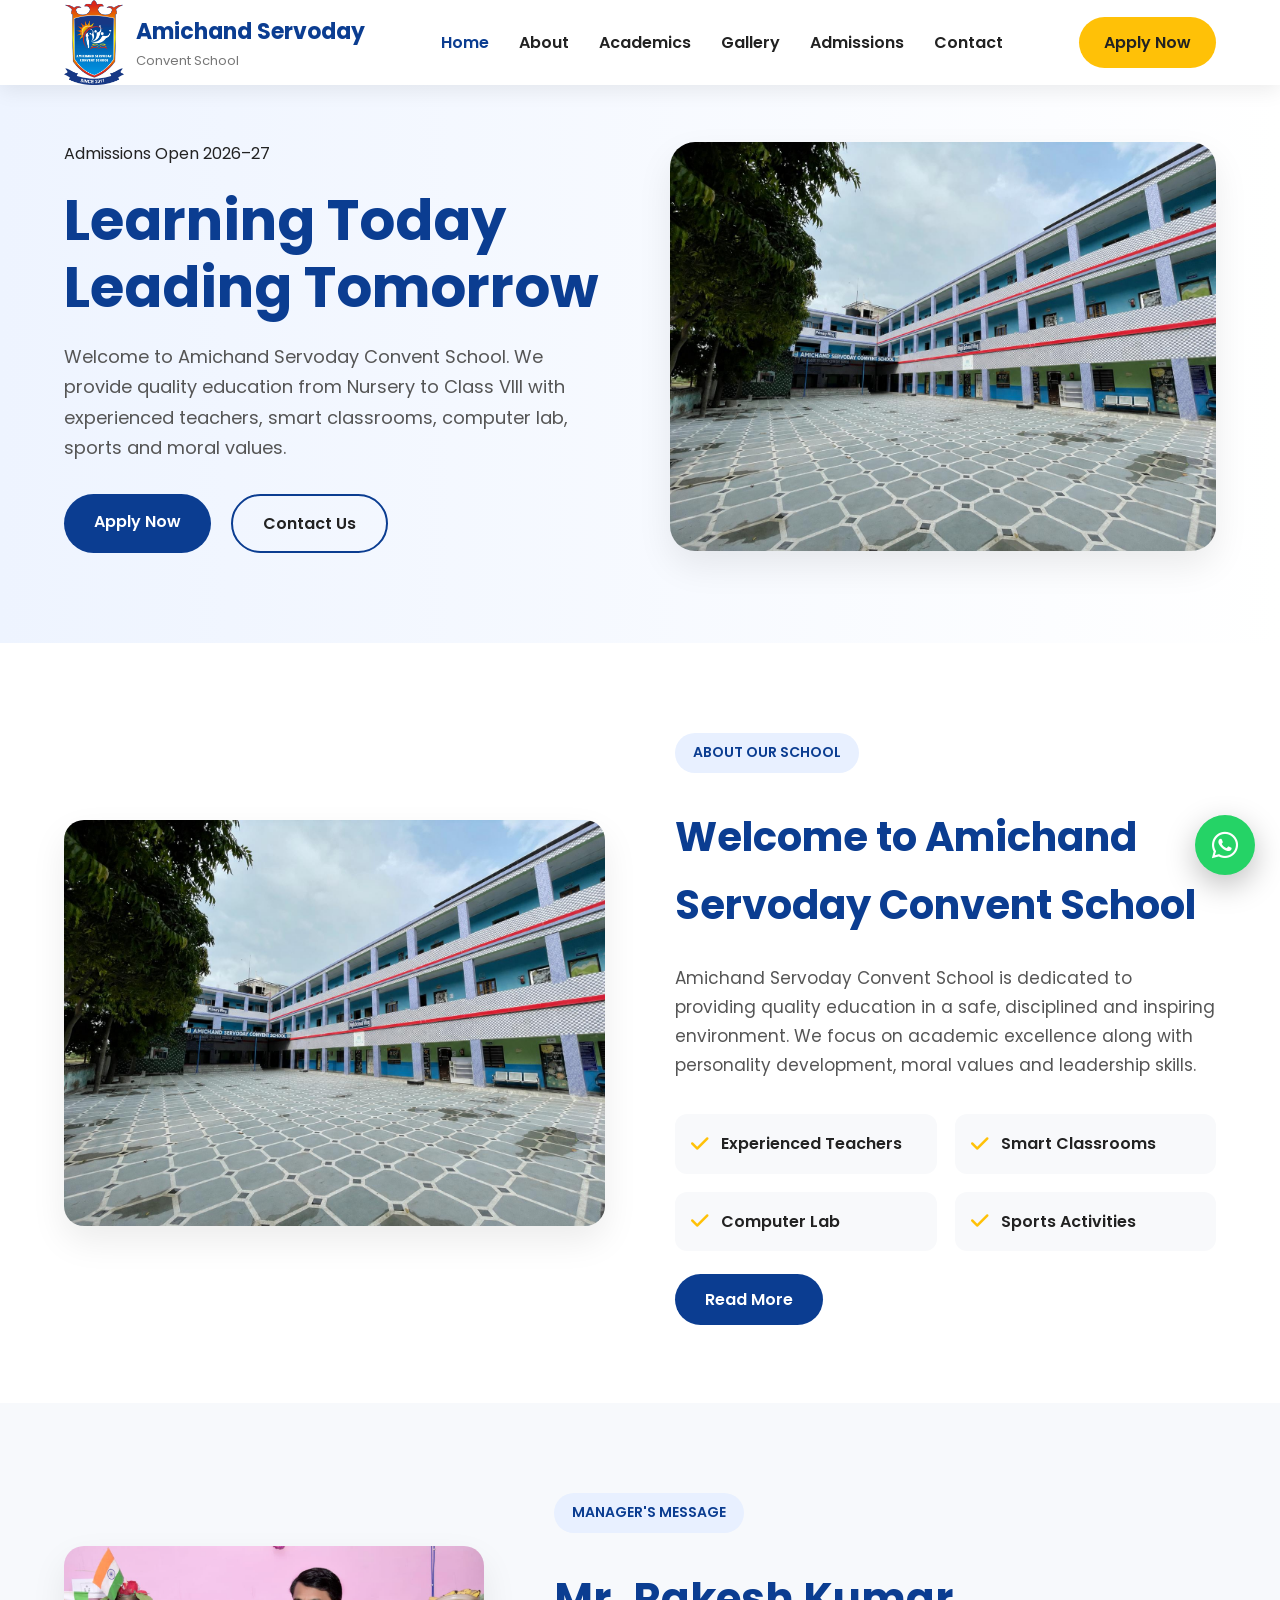
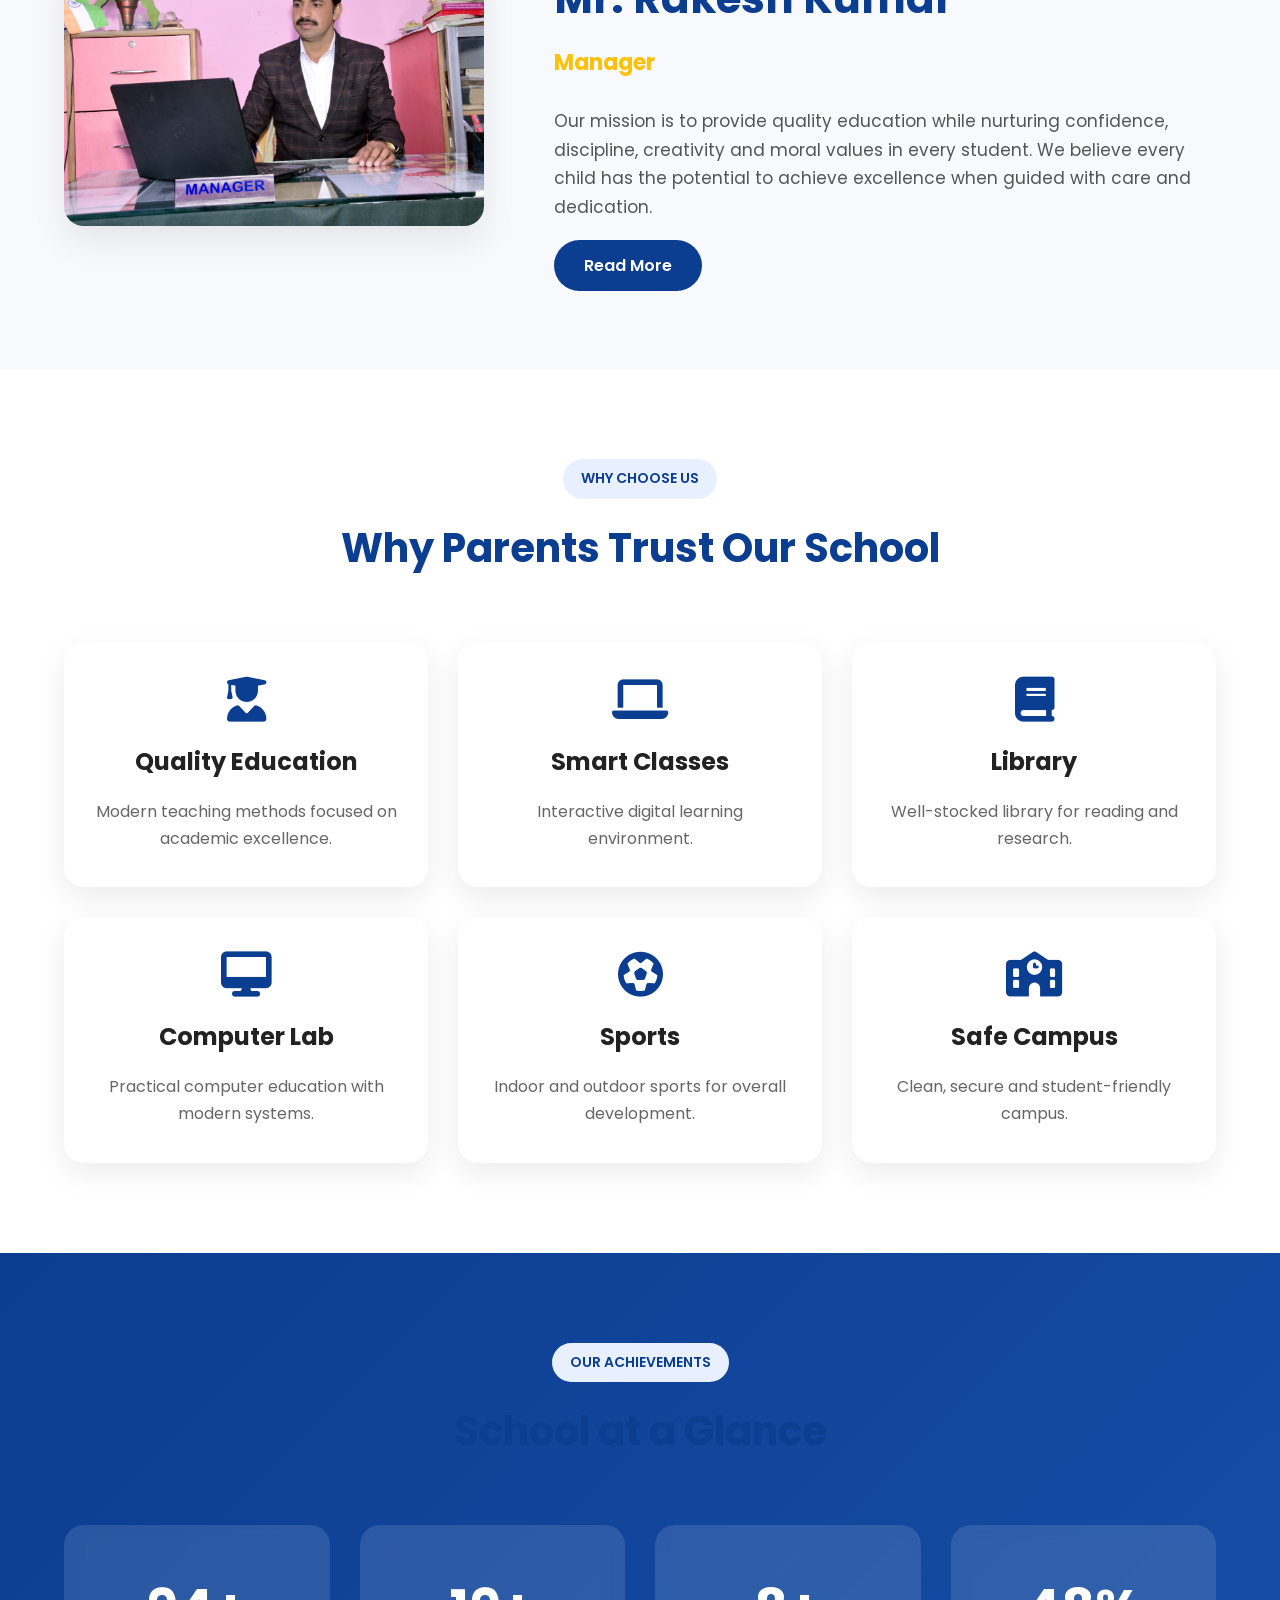
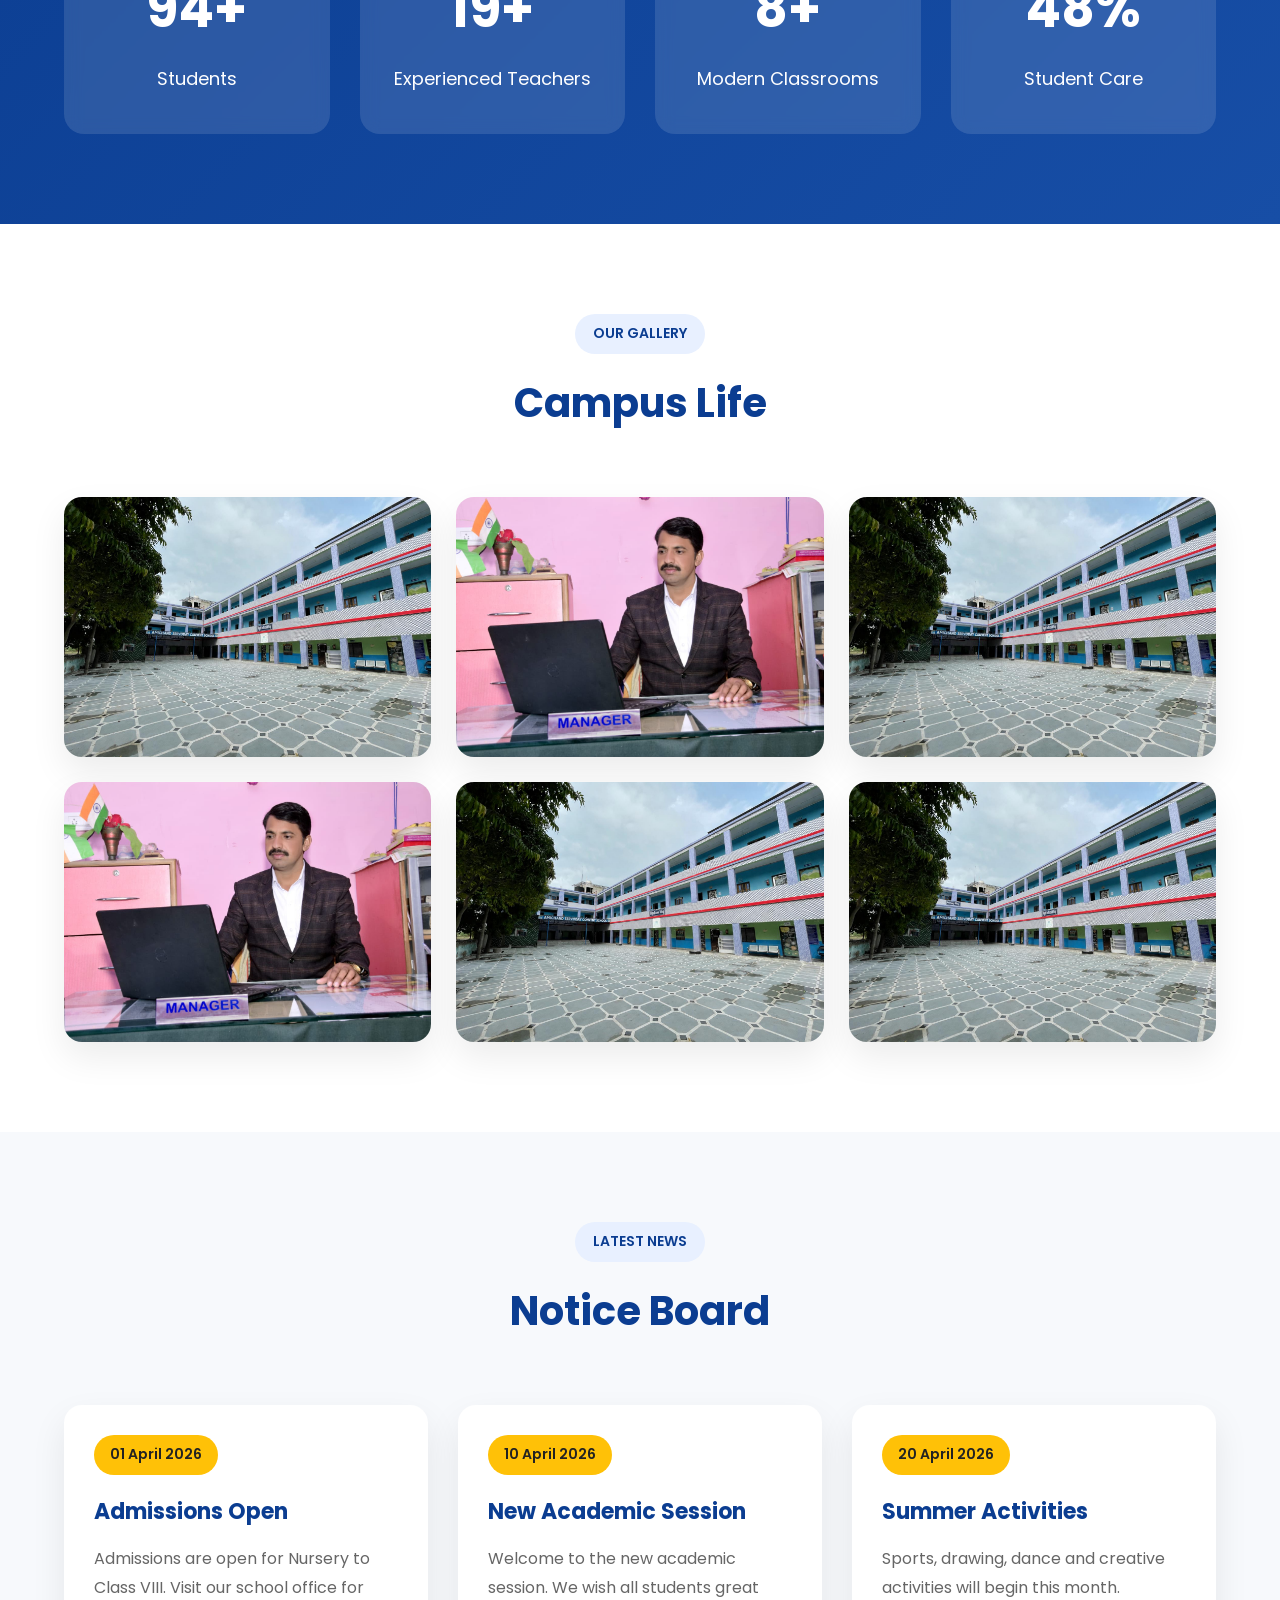
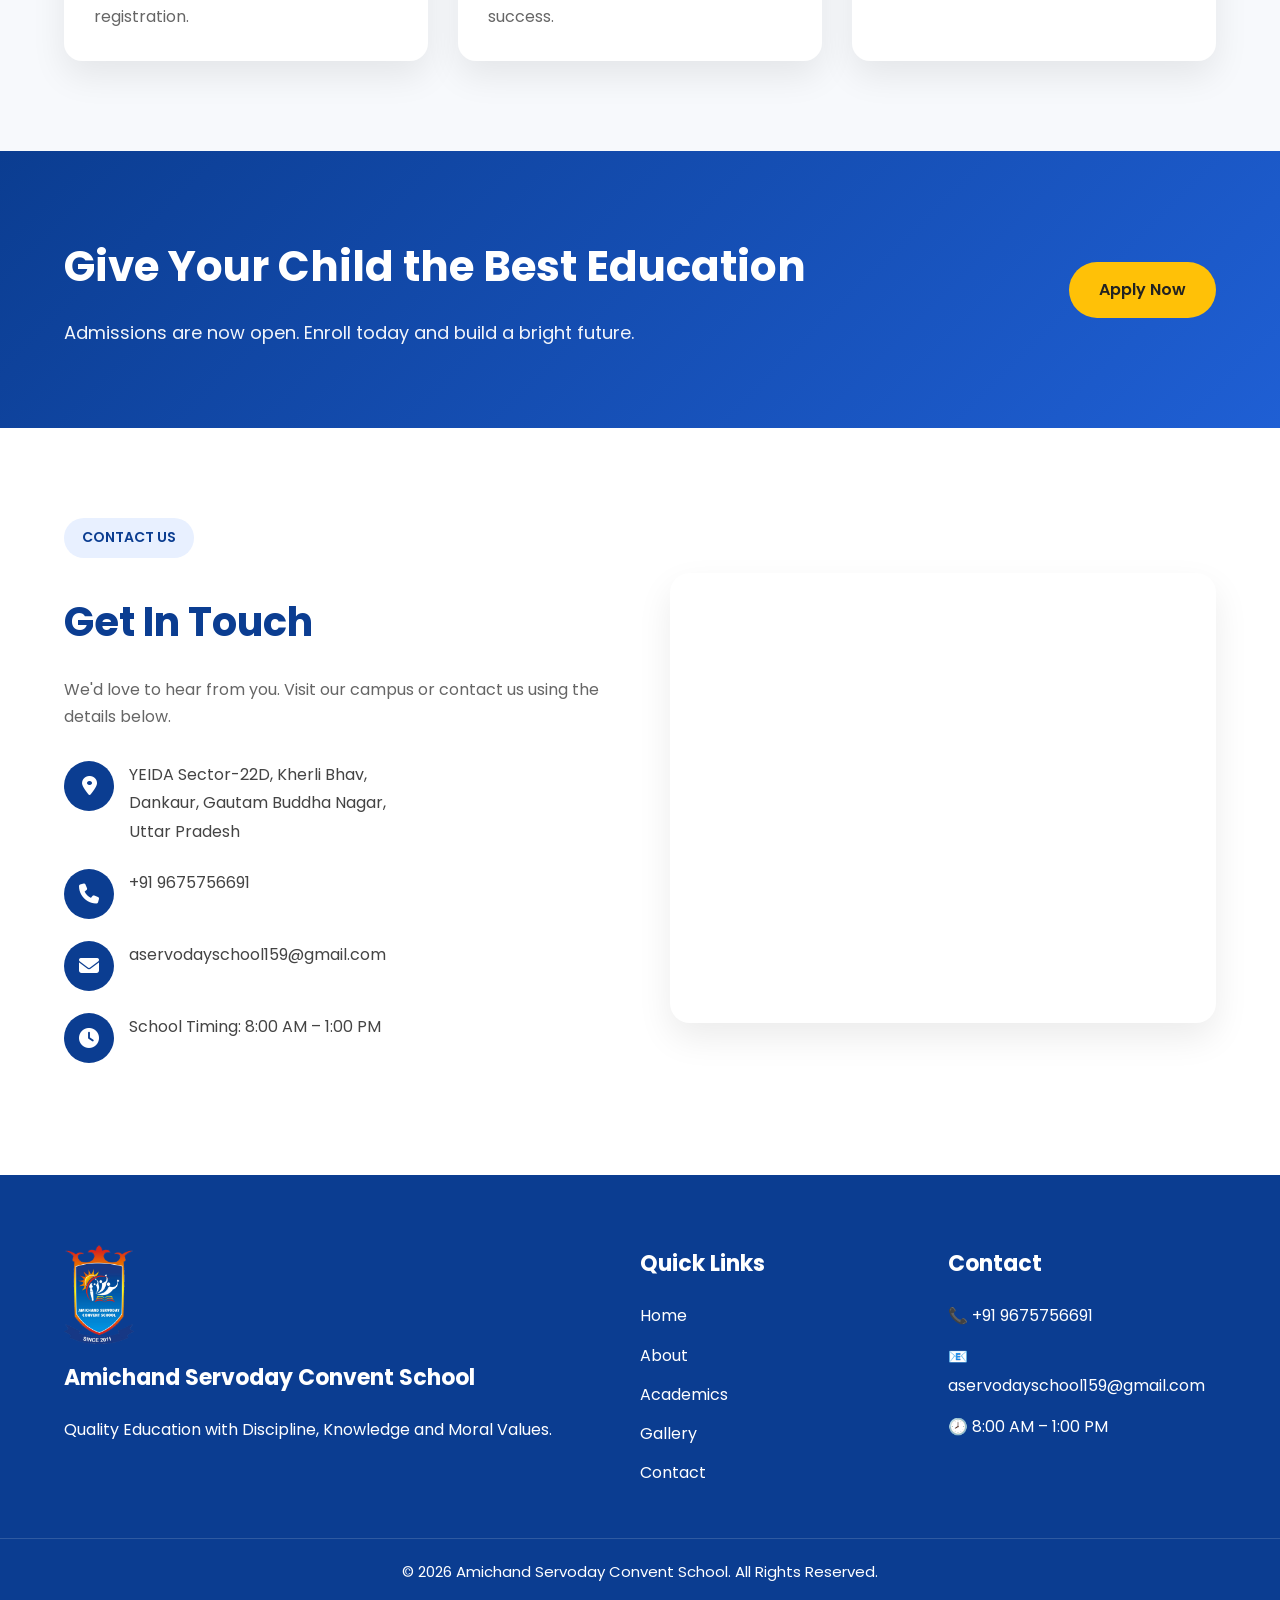
==== index.html @ 53a0021b "Initial commit" ====
<!DOCTYPE html>
<html lang="en">

<head>
    <meta charset="UTF-8">
    <meta name="viewport" content="width=device-width, initial-scale=1.0">
    <title>Amichand Servoday Convent School</title>

    <meta name="description"
        content="Amichand Servoday Convent School - Nursery to Class VIII">

    <link rel="stylesheet" href="assets/css/style.css">
    <link rel="stylesheet" href="assets/css/responsive.css">

    <link rel="preconnect" href="https://fonts.googleapis.com">

    <link rel="stylesheet"
        href="https://cdnjs.cloudflare.com/ajax/libs/font-awesome/6.7.2/css/all.min.css">
</head>

<body>

<!-- ==========================
HEADER
=========================== -->

<header>

<div class="container navbar">

<a href="index.html" class="logo">

<img src="assets/images/logo.png" alt="Logo">

<div>

<h2>Amichand Servoday</h2>

<p>Convent School</p>

</div>

</a>

<nav id="navMenu">

<ul>

<li><a class="active" href="index.html">Home</a></li>

<li><a href="about.html">About</a></li>

<li><a href="academics.html">Academics</a></li>

<li><a href="gallery.html">Gallery</a></li>

<li><a href="admissions.html">Admissions</a></li>

<li><a href="contact.html">Contact</a></li>

</ul>

</nav>

<a href="admissions.html" class="apply-btn">

Apply Now

</a>

<div class="menu-btn" id="menuBtn">

<i class="fa-solid fa-bars"></i>

</div>

</div>

</header>

<!-- ==========================
HERO
=========================== -->

<section class="hero">

<div class="container hero-container">

<div class="hero-left">

<span class="tag">

Admissions Open 2026–27

</span>

<h1>

Learning Today <br>

Leading Tomorrow

</h1>

<p>

Welcome to Amichand Servoday Convent School.

We provide quality education from Nursery to Class VIII with experienced teachers, smart classrooms, computer lab, sports and moral values.

</p>

<div class="hero-buttons">

<a href="admissions.html" class="btn-primary">

Apply Now

</a>

<a href="contact.html" class="btn-secondary">

Contact Us

</a>

</div>

</div>

<div class="hero-right">

<img src="assets/images/hero.jpg" alt="School Building">

</div>

</div>

</section>
<!-- ==========================
ABOUT SECTION
=========================== -->

<section class="about">

    <div class="container about-container">

        <div class="about-image">

            <img src="assets/images/hero.jpg" alt="School Building">

        </div>

        <div class="about-content">

            <span class="section-tag">ABOUT OUR SCHOOL</span>

            <h2>Welcome to Amichand Servoday Convent School</h2>

            <p>
                Amichand Servoday Convent School is dedicated to providing
                quality education in a safe, disciplined and inspiring
                environment. We focus on academic excellence along with
                personality development, moral values and leadership skills.
            </p>

            <div class="about-features">

                <div class="feature">
                    <i class="fa-solid fa-check"></i>
                    <span>Experienced Teachers</span>
                </div>

                <div class="feature">
                    <i class="fa-solid fa-check"></i>
                    <span>Smart Classrooms</span>
                </div>

                <div class="feature">
                    <i class="fa-solid fa-check"></i>
                    <span>Computer Lab</span>
                </div>

                <div class="feature">
                    <i class="fa-solid fa-check"></i>
                    <span>Sports Activities</span>
                </div>

            </div>

            <a href="about.html" class="btn-primary">
                Read More
            </a>

        </div>

    </div>

</section>

<!-- ==========================
MANAGER MESSAGE
=========================== -->

<section class="manager">

    <div class="container manager-container">

        <div class="manager-left">

            <img src="assets/images/manager.jpg" alt="Manager">

        </div>

        <div class="manager-right">

            <span class="section-tag">MANAGER'S MESSAGE</span>

            <h2>Mr. Rakesh Kumar</h2>

            <h4>Manager</h4>

            <p>
                Our mission is to provide quality education while nurturing
                confidence, discipline, creativity and moral values in every
                student. We believe every child has the potential to achieve
                excellence when guided with care and dedication.
            </p>

            <a href="about.html" class="btn-primary">
                Read More
            </a>

        </div>

    </div>

</section>

<!-- ==========================
WHY CHOOSE US
=========================== -->

<section class="why-us">

    <div class="container">

        <div class="section-heading">

            <span class="section-tag">WHY CHOOSE US</span>

            <h2>Why Parents Trust Our School</h2>

        </div>

        <div class="why-grid">

            <div class="why-card">
                <i class="fa-solid fa-user-graduate"></i>
                <h3>Quality Education</h3>
                <p>Modern teaching methods focused on academic excellence.</p>
            </div>

            <div class="why-card">
                <i class="fa-solid fa-laptop"></i>
                <h3>Smart Classes</h3>
                <p>Interactive digital learning environment.</p>
            </div>

            <div class="why-card">
                <i class="fa-solid fa-book"></i>
                <h3>Library</h3>
                <p>Well-stocked library for reading and research.</p>
            </div>

            <div class="why-card">
                <i class="fa-solid fa-desktop"></i>
                <h3>Computer Lab</h3>
                <p>Practical computer education with modern systems.</p>
            </div>

            <div class="why-card">
                <i class="fa-solid fa-futbol"></i>
                <h3>Sports</h3>
                <p>Indoor and outdoor sports for overall development.</p>
            </div>

            <div class="why-card">
                <i class="fa-solid fa-school"></i>
                <h3>Safe Campus</h3>
                <p>Clean, secure and student-friendly campus.</p>
            </div>

        </div>

    </div>

</section>
<!-- ==========================
STATISTICS
=========================== -->

<section class="stats">

    <div class="container">

        <div class="section-heading">

            <span class="section-tag">OUR ACHIEVEMENTS</span>

            <h2>School at a Glance</h2>

        </div>

        <div class="stats-grid">

            <div class="stat-box">
                <h2>800+</h2>
                <p>Students</p>
            </div>

            <div class="stat-box">
                <h2>40+</h2>
                <p>Experienced Teachers</p>
            </div>

            <div class="stat-box">
                <h2>15+</h2>
                <p>Modern Classrooms</p>
            </div>

            <div class="stat-box">
                <h2>100%</h2>
                <p>Student Care</p>
            </div>

        </div>

    </div>

</section>

<!-- ==========================
GALLERY
=========================== -->

<section class="gallery">

    <div class="container">

        <div class="section-heading">

            <span class="section-tag">OUR GALLERY</span>

            <h2>Campus Life</h2>

        </div>

        <div class="gallery-grid">

            <img src="assets/images/hero.jpg" alt="Gallery Image">

            <img src="assets/images/manager.jpg" alt="Gallery Image">

            <img src="assets/images/hero.jpg" alt="Gallery Image">

            <img src="assets/images/manager.jpg" alt="Gallery Image">

            <img src="assets/images/hero.jpg" alt="Gallery Image">

            <img src="assets/images/hero.jpg" alt="Gallery Image">

        </div>

    </div>

</section>

<!-- ==========================
NOTICE BOARD
=========================== -->

<section class="notice">

    <div class="container">

        <div class="section-heading">

            <span class="section-tag">LATEST NEWS</span>

            <h2>Notice Board</h2>

        </div>

        <div class="notice-grid">

            <div class="notice-card">

                <span class="date">01 April 2026</span>

                <h3>Admissions Open</h3>

                <p>
                    Admissions are open for Nursery to Class VIII.
                    Visit our school office for registration.
                </p>

            </div>

            <div class="notice-card">

                <span class="date">10 April 2026</span>

                <h3>New Academic Session</h3>

                <p>
                    Welcome to the new academic session.
                    We wish all students great success.
                </p>

            </div>

            <div class="notice-card">

                <span class="date">20 April 2026</span>

                <h3>Summer Activities</h3>

                <p>
                    Sports, drawing, dance and creative activities
                    will begin this month.
                </p>

            </div>

        </div>

    </div>

</section>

<!-- ==========================
CALL TO ACTION
=========================== -->

<section class="cta">

    <div class="container cta-box">

        <div>

            <h2>Give Your Child the Best Education</h2>

            <p>
                Admissions are now open. Enroll today and build a bright future.
            </p>

        </div>

        <a href="admissions.html" class="btn-primary">

            Apply Now

        </a>

    </div>

</section>
<!-- ==========================
CONTACT
=========================== -->

<section class="contact">

    <div class="container contact-grid">

        <div class="contact-info">

            <span class="section-tag">CONTACT US</span>

            <h2>Get In Touch</h2>

            <p>
                We'd love to hear from you. Visit our campus or contact us using the details below.
            </p>

            <div class="contact-item">
                <i class="fa-solid fa-location-dot"></i>
                <span>
                    YEIDA Sector-22D, Kherli Bhav,<br>
                    Dankaur, Gautam Buddha Nagar,<br>
                    Uttar Pradesh
                </span>
            </div>

            <div class="contact-item">
                <i class="fa-solid fa-phone"></i>
                <span>+91 9675756691</span>
            </div>

            <div class="contact-item">
                <i class="fa-solid fa-envelope"></i>
                <span>aservodayschool159@gmail.com</span>
            </div>

            <div class="contact-item">
                <i class="fa-solid fa-clock"></i>
                <span>School Timing: 8:00 AM – 1:00 PM</span>
            </div>

        </div>

        <div class="map">

            <iframe
                src="https://www.google.com/maps?q=Dankaur,+Greater+Noida&output=embed"
                loading="lazy"
                allowfullscreen>
            </iframe>

        </div>

    </div>

</section>

<!-- ==========================
FOOTER
=========================== -->

<footer>

    <div class="container footer-grid">

        <div>

            <img src="assets/images/logo.png" alt="School Logo" width="70">

            <h3>Amichand Servoday Convent School</h3>

            <p>
                Quality Education with Discipline, Knowledge and Moral Values.
            </p>

        </div>

        <div>

            <h3>Quick Links</h3>

            <ul>

                <li><a href="index.html">Home</a></li>

                <li><a href="about.html">About</a></li>

                <li><a href="academics.html">Academics</a></li>

                <li><a href="gallery.html">Gallery</a></li>

                <li><a href="contact.html">Contact</a></li>

            </ul>

        </div>

        <div>

            <h3>Contact</h3>

            <p>📞 +91 9675756691</p>

            <p>📧 aservodayschool159@gmail.com</p>

            <p>🕗 8:00 AM – 1:00 PM</p>

        </div>

    </div>

    <div class="copyright">

        © 2026 Amichand Servoday Convent School. All Rights Reserved.

    </div>

</footer>

<!-- WhatsApp Button -->

<a href="https://wa.me/919675756691"
   class="whatsapp"
   target="_blank">

    <i class="fa-brands fa-whatsapp"></i>

</a>

<!-- Scroll To Top -->

<button id="topBtn">

    <i class="fa-solid fa-arrow-up"></i>

</button>

<script src="assets/js/app.js"></script>

</body>
</html>
---- assets/css/style.css ----
/* =====================================
   GOOGLE FONT
===================================== */

@import url('https://fonts.googleapis.com/css2?family=Poppins:wght@300;400;500;600;700;800&display=swap');

/* =====================================
   RESET
===================================== */

*{
    margin:0;
    padding:0;
    box-sizing:border-box;
}

html{
    scroll-behavior:smooth;
}

body{
    font-family:'Poppins',sans-serif;
    color:#222;
    background:#fff;
    line-height:1.7;
}

img{
    max-width:100%;
    display:block;
}

a{
    text-decoration:none;
    color:inherit;
}

ul{
    list-style:none;
}

/* =====================================
   COLORS
===================================== */

:root{

--primary:#0B3D91;
--secondary:#FFC107;
--white:#ffffff;
--black:#222;
--gray:#666;
--light:#f7f9fc;
--shadow:0 15px 35px rgba(0,0,0,.08);

}

/* =====================================
   COMMON
===================================== */

.container{

width:90%;
max-width:1200px;
margin:auto;

}

section{

padding:90px 0;

}

.section-tag{

display:inline-block;
background:#e8f0ff;
color:var(--primary);
padding:8px 18px;
border-radius:50px;
font-size:14px;
font-weight:600;
margin-bottom:15px;

}

.section-heading{

text-align:center;
margin-bottom:60px;

}

.section-heading h2{

font-size:40px;
color:var(--primary);

}

/* =====================================
   HEADER
===================================== */

header{

position:fixed;
top:0;
left:0;
width:100%;
background:#fff;
box-shadow:0 5px 20px rgba(0,0,0,.08);
z-index:999;

}

.navbar{

display:flex;
justify-content:space-between;
align-items:center;
height:85px;

}

/* =====================================
   LOGO
===================================== */

.logo{

display:flex;
align-items:center;
gap:12px;

}

.logo img{

width:60px;

}

.logo h2{

font-size:22px;
color:var(--primary);

}

.logo p{

font-size:13px;
color:#777;

}

/* =====================================
   NAVBAR
===================================== */

nav ul{

display:flex;
gap:30px;

}

nav ul li a{

font-weight:600;
transition:.3s;

}

nav ul li a:hover,
nav ul li a.active{

color:var(--primary);

}

/* =====================================
   APPLY BUTTON
===================================== */

.apply-btn{

background:var(--secondary);
padding:12px 25px;
border-radius:30px;
font-weight:600;
transition:.3s;

}

.apply-btn:hover{

transform:translateY(-3px);

}

/* =====================================
   HERO
===================================== */

.hero{

padding-top:140px;
background:linear-gradient(to right,#eef4ff,#ffffff);

}

.hero-container{

display:grid;
grid-template-columns:1fr 1fr;
align-items:center;
gap:60px;

}

.hero-left h1{

font-size:56px;
line-height:1.2;
margin:20px 0;
color:var(--primary);

}

.hero-left p{

font-size:18px;
color:#555;
margin-bottom:30px;

}

.hero-buttons{

display:flex;
gap:20px;

}

.btn-primary{

background:var(--primary);
color:#fff;
padding:14px 30px;
border-radius:40px;
font-weight:600;
transition:.3s;

}

.btn-secondary{

border:2px solid var(--primary);
padding:14px 30px;
border-radius:40px;
font-weight:600;
transition:.3s;

}

.btn-primary:hover,
.btn-secondary:hover{

transform:translateY(-5px);

}

.hero-right img{

border-radius:25px;
box-shadow:var(--shadow);

}

/* =====================================
   MOBILE MENU BUTTON
===================================== */

.menu-btn{

display:none;
font-size:28px;
cursor:pointer;

}
/* =====================================
   ABOUT SECTION
===================================== */

.about{

background:#fff;

}

.about-container{

display:grid;
grid-template-columns:1fr 1fr;
gap:70px;
align-items:center;

}

.about-image img{

width:100%;
border-radius:20px;
box-shadow:var(--shadow);

}

.about-content h2{

font-size:40px;
margin:15px 0 25px;
color:var(--primary);

}

.about-content p{

font-size:17px;
color:#555;
margin-bottom:20px;

}

.about-features{

display:grid;
grid-template-columns:repeat(2,1fr);
gap:18px;
margin:35px 0;

}

.feature{

display:flex;
align-items:center;
gap:12px;
padding:16px;
background:#f8f9fb;
border-radius:12px;
transition:.35s;

}

.feature i{

color:var(--secondary);
font-size:20px;

}

.feature span{

font-weight:600;

}

.feature:hover{

transform:translateY(-6px);
box-shadow:var(--shadow);
background:#fff;

}

/* =====================================
   MANAGER SECTION
===================================== */

.manager{

background:var(--light);

}

.manager-container{

display:grid;
grid-template-columns:420px 1fr;
gap:70px;
align-items:center;

}

.manager-left img{

width:100%;
border-radius:20px;
box-shadow:var(--shadow);

}

.manager-right h2{

font-size:42px;
color:var(--primary);
margin:15px 0 10px;

}

.manager-right h4{

color:var(--secondary);
font-size:22px;
margin-bottom:25px;

}

.manager-right p{

font-size:17px;
color:#555;
margin-bottom:30px;

}

/* =====================================
   WHY CHOOSE US
===================================== */

.why-us{

background:#fff;

}

.why-grid{

display:grid;
grid-template-columns:repeat(3,1fr);
gap:30px;

}

.why-card{

background:#fff;
padding:35px 25px;
border-radius:20px;
text-align:center;
box-shadow:0 10px 30px rgba(0,0,0,.08);
transition:.35s;

}

.why-card i{

font-size:45px;
color:var(--primary);
margin-bottom:20px;

}

.why-card h3{

font-size:24px;
margin-bottom:15px;
color:var(--black);

}

.why-card p{

font-size:16px;
color:#666;

}

.why-card:hover{

transform:translateY(-10px);
box-shadow:0 20px 45px rgba(0,0,0,.15);

}

.why-card:hover i{

color:var(--secondary);

}
/* =====================================
   STATISTICS
===================================== */

.stats{

background:linear-gradient(135deg,#0B3D91,#174ea6);
color:#fff;

}

.stats-grid{

display:grid;
grid-template-columns:repeat(4,1fr);
gap:30px;

}

.stat-box{

background:rgba(255,255,255,.12);
backdrop-filter:blur(8px);
padding:40px 20px;
border-radius:20px;
text-align:center;
transition:.35s;

}

.stat-box h2{

font-size:52px;
font-weight:700;
margin-bottom:10px;

}

.stat-box p{

font-size:18px;

}

.stat-box:hover{

transform:translateY(-10px);
background:rgba(255,255,255,.20);

}

/* =====================================
   GALLERY
===================================== */

.gallery{

background:#fff;

}

.gallery-grid{

display:grid;
grid-template-columns:repeat(3,1fr);
gap:25px;

}

.gallery-grid img{

width:100%;
height:260px;
object-fit:cover;
border-radius:18px;
cursor:pointer;
transition:.4s;
box-shadow:var(--shadow);

}

.gallery-grid img:hover{

transform:scale(1.05);
box-shadow:0 20px 45px rgba(0,0,0,.20);

}

/* =====================================
   NOTICE BOARD
===================================== */

.notice{

background:var(--light);

}

.notice-grid{

display:grid;
grid-template-columns:repeat(3,1fr);
gap:30px;

}

.notice-card{

background:#fff;
padding:30px;
border-radius:18px;
box-shadow:var(--shadow);
transition:.35s;

}

.notice-card:hover{

transform:translateY(-10px);

}

.notice-card .date{

display:inline-block;
background:var(--secondary);
padding:8px 16px;
border-radius:30px;
font-size:14px;
font-weight:600;
margin-bottom:18px;

}

.notice-card h3{

color:var(--primary);
margin-bottom:15px;
font-size:22px;

}

.notice-card p{

color:#666;
line-height:1.8;

}

/* =====================================
   CALL TO ACTION
===================================== */

.cta{

background:linear-gradient(135deg,#0B3D91,#1f5fd4);
padding:80px 0;

}

.cta-box{

display:flex;
justify-content:space-between;
align-items:center;
gap:30px;
color:#fff;

}

.cta-box h2{

font-size:42px;
margin-bottom:15px;

}

.cta-box p{

font-size:18px;
opacity:.95;

}

.cta .btn-primary{

background:#FFC107;
color:#222;

}

.cta .btn-primary:hover{

background:#ffd54f;

}
/* =====================================
   CONTACT SECTION
===================================== */

.contact{

background:#fff;

}

.contact-grid{

display:grid;
grid-template-columns:1fr 1fr;
gap:60px;
align-items:center;

}

.contact-info h2{

font-size:40px;
color:var(--primary);
margin:15px 0 20px;

}

.contact-info p{

color:#666;
margin-bottom:30px;

}

.contact-item{

display:flex;
align-items:flex-start;
gap:15px;
margin-bottom:22px;

}

.contact-item i{

width:50px;
height:50px;
background:var(--primary);
color:#fff;
display:flex;
align-items:center;
justify-content:center;
border-radius:50%;
font-size:20px;
flex-shrink:0;

}

.contact-item span{

font-size:16px;
line-height:1.8;
color:#444;

}

.map iframe{

width:100%;
height:450px;
border:none;
border-radius:20px;
box-shadow:var(--shadow);

}

/* =====================================
   FOOTER
===================================== */

footer{

background:#0B3D91;
color:#fff;
padding:70px 0 20px;

}

.footer-grid{

display:grid;
grid-template-columns:2fr 1fr 1fr;
gap:40px;
margin-bottom:40px;

}

.footer-grid h3{

margin-bottom:20px;
font-size:22px;

}

.footer-grid p{

margin-bottom:12px;
line-height:1.8;

}

.footer-grid ul li{

margin-bottom:12px;

}

.footer-grid ul li a{

transition:.3s;

}

.footer-grid ul li a:hover{

color:#FFC107;
padding-left:6px;

}

.footer-grid img{

margin-bottom:15px;

}

.copyright{

text-align:center;
border-top:1px solid rgba(255,255,255,.15);
padding-top:20px;
font-size:15px;

}

/* =====================================
   WHATSAPP BUTTON
===================================== */

.whatsapp{

position:fixed;
right:25px;
bottom:25px;
width:60px;
height:60px;
background:#25D366;
color:#fff;
border-radius:50%;
display:flex;
align-items:center;
justify-content:center;
font-size:30px;
box-shadow:0 10px 30px rgba(0,0,0,.25);
z-index:999;
transition:.3s;

}

.whatsapp:hover{

transform:scale(1.1);

}

/* =====================================
   SCROLL TO TOP
===================================== */

#topBtn{

position:fixed;
right:25px;
bottom:100px;
width:55px;
height:55px;
border:none;
border-radius:50%;
background:var(--primary);
color:#fff;
font-size:20px;
cursor:pointer;
display:none;
box-shadow:var(--shadow);
transition:.3s;
z-index:999;

}

#topBtn:hover{

transform:translateY(-5px);

}

/* =====================================
   RESPONSIVE
===================================== */

@media(max-width:992px){

.hero-container,
.about-container,
.manager-container,
.contact-grid{

grid-template-columns:1fr;

}

.stats-grid{

grid-template-columns:repeat(2,1fr);

}

.gallery-grid{

grid-template-columns:repeat(2,1fr);

}

.notice-grid{

grid-template-columns:1fr;

}

.why-grid{

grid-template-columns:repeat(2,1fr);

}

.footer-grid{

grid-template-columns:1fr;

}

.cta-box{

flex-direction:column;
text-align:center;

}

}

@media(max-width:768px){

nav{

display:none;

}

.menu-btn{

display:block;

}

.hero-left h1{

font-size:38px;

}

.section-heading h2{

font-size:32px;

}

.stats-grid,
.gallery-grid,
.why-grid,
.about-features{

grid-template-columns:1fr;

}

.hero-buttons{

flex-direction:column;

}

.container{

width:92%;

}

}

@media(max-width:480px){

.hero{

padding-top:120px;

}

.hero-left h1{

font-size:30px;

}

.contact-info h2,
.about-content h2,
.manager-right h2{

font-size:30px;

}

.cta-box h2{

font-size:28px;

}

.stat-box h2{

font-size:38px;

}

}

/* =====================================
   END OF FILE
===================================== */
---- assets/css/responsive.css ----
@media(max-width:991px){

.hero-content{
    flex-direction:column;
    text-align:center;
}

.hero-left,
.hero-right{
    width:100%;
}

.hero-buttons{
    justify-content:center;
}

.hero h1{
    font-size:42px;
}

}
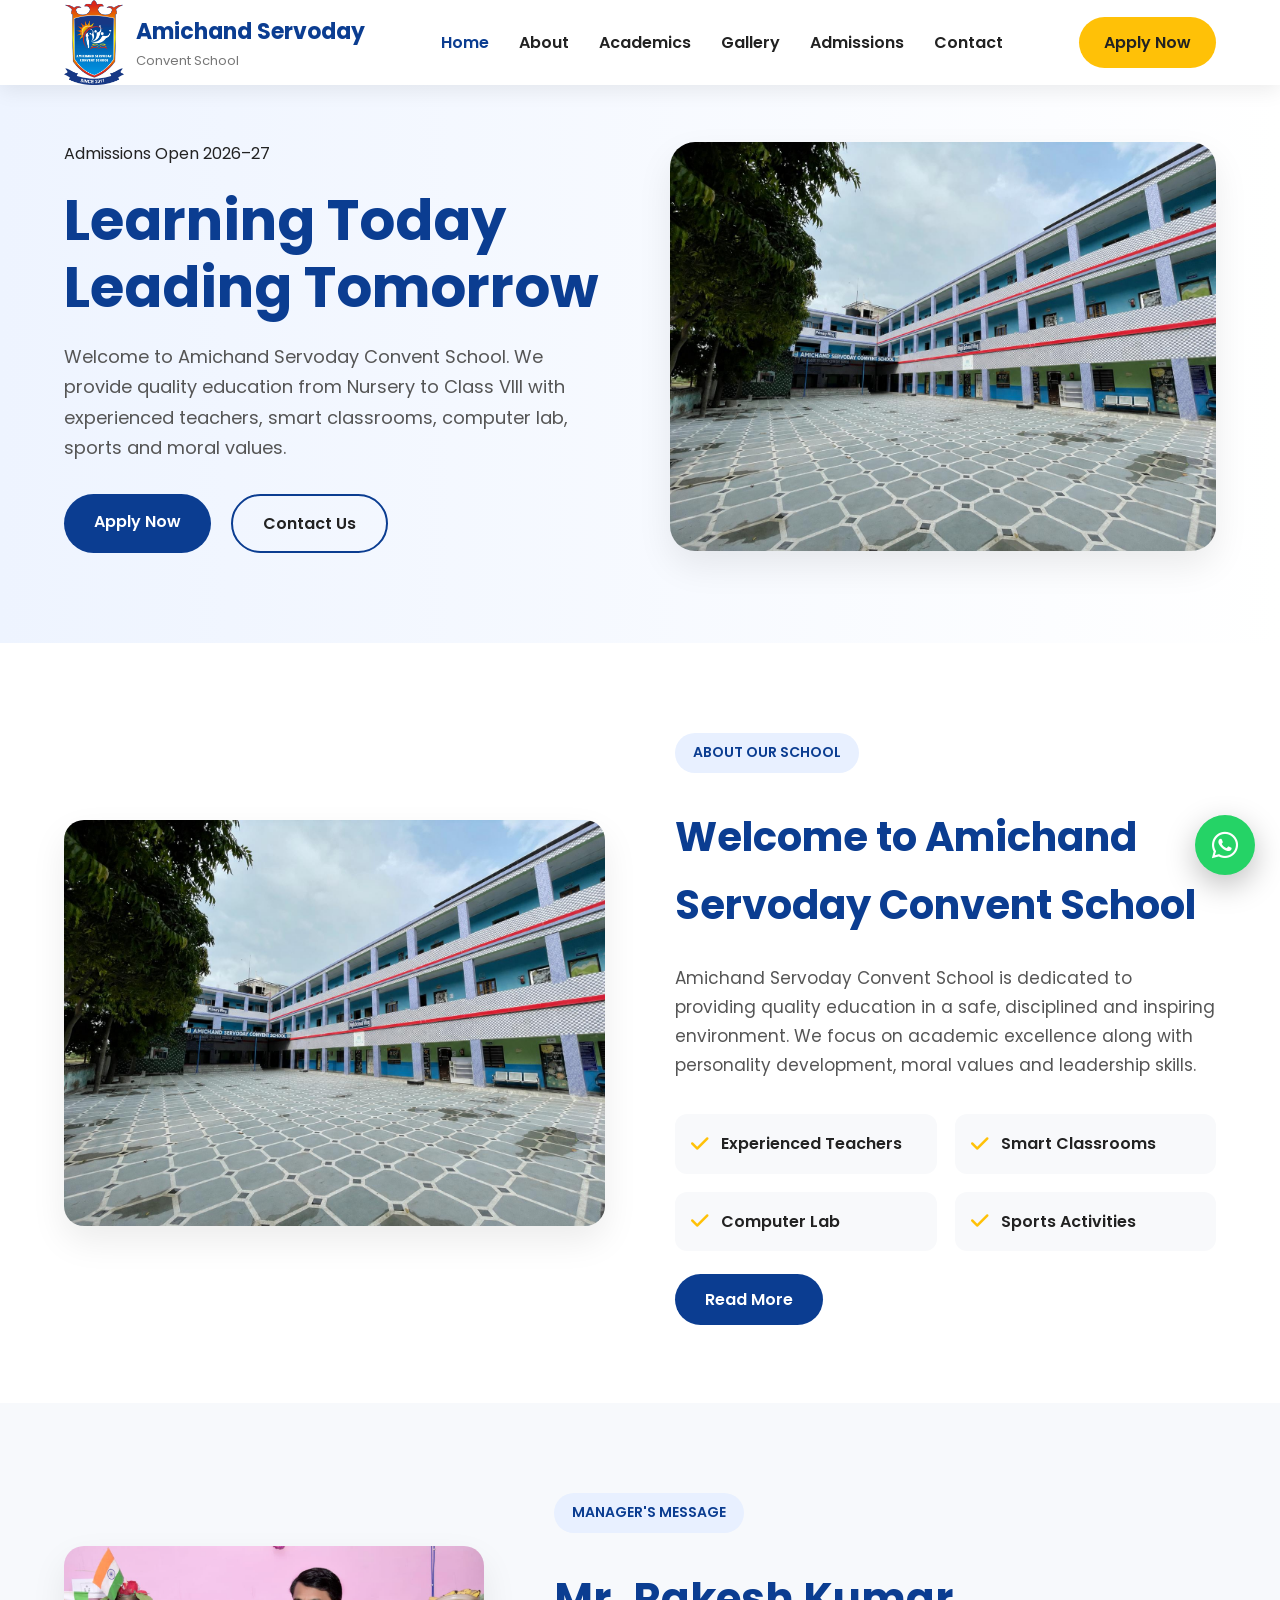
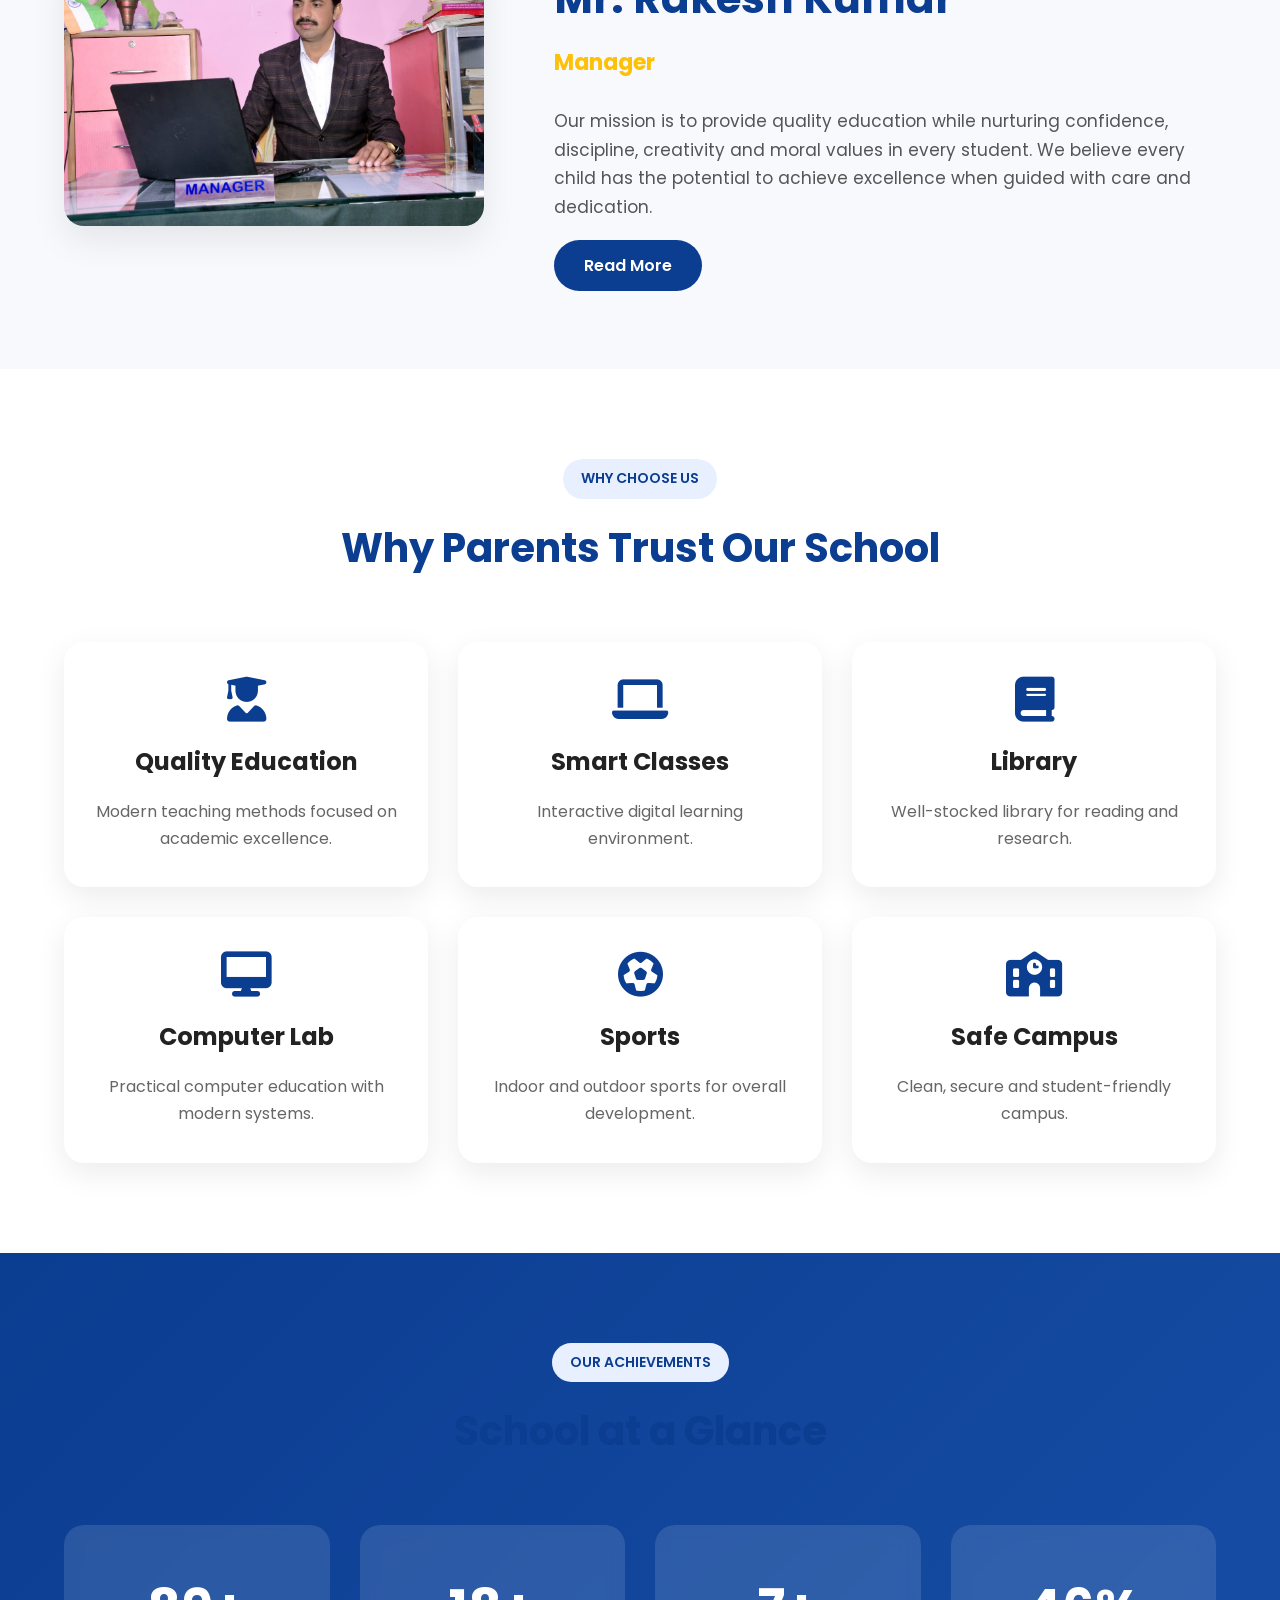
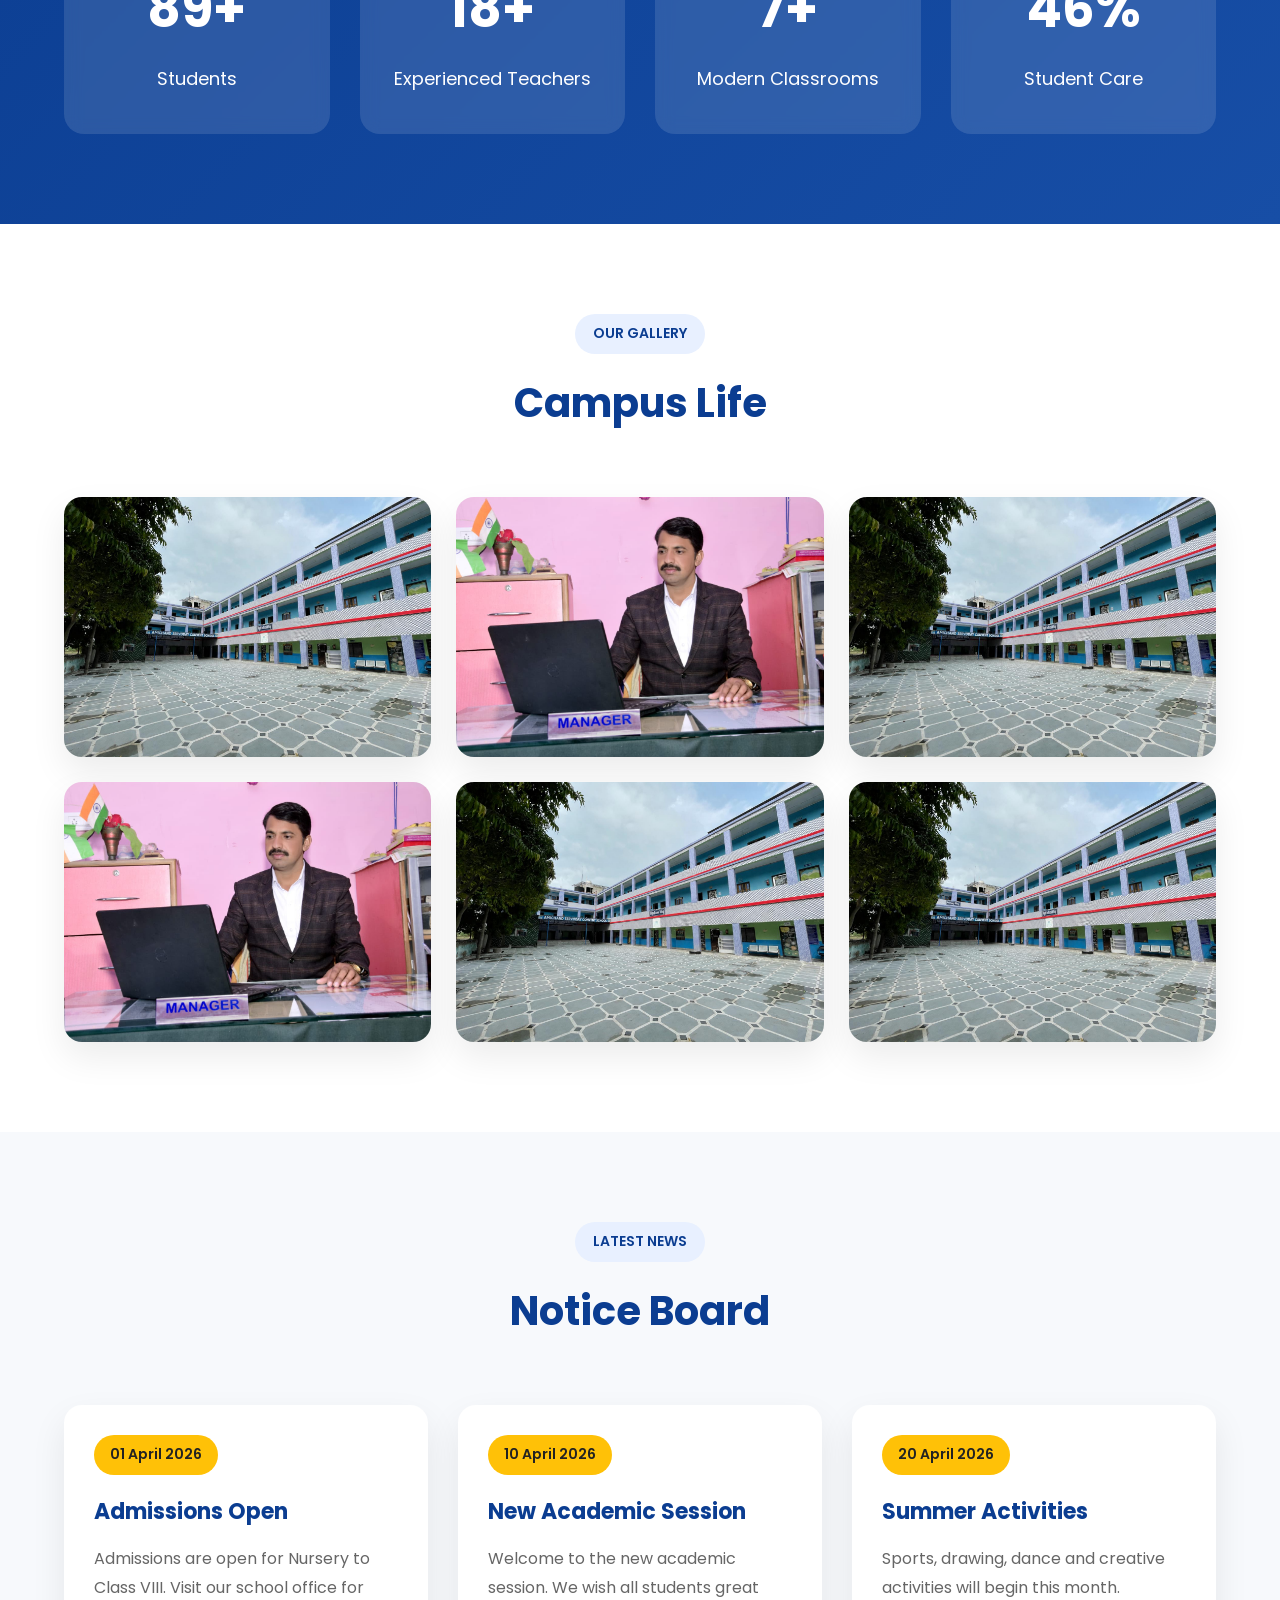
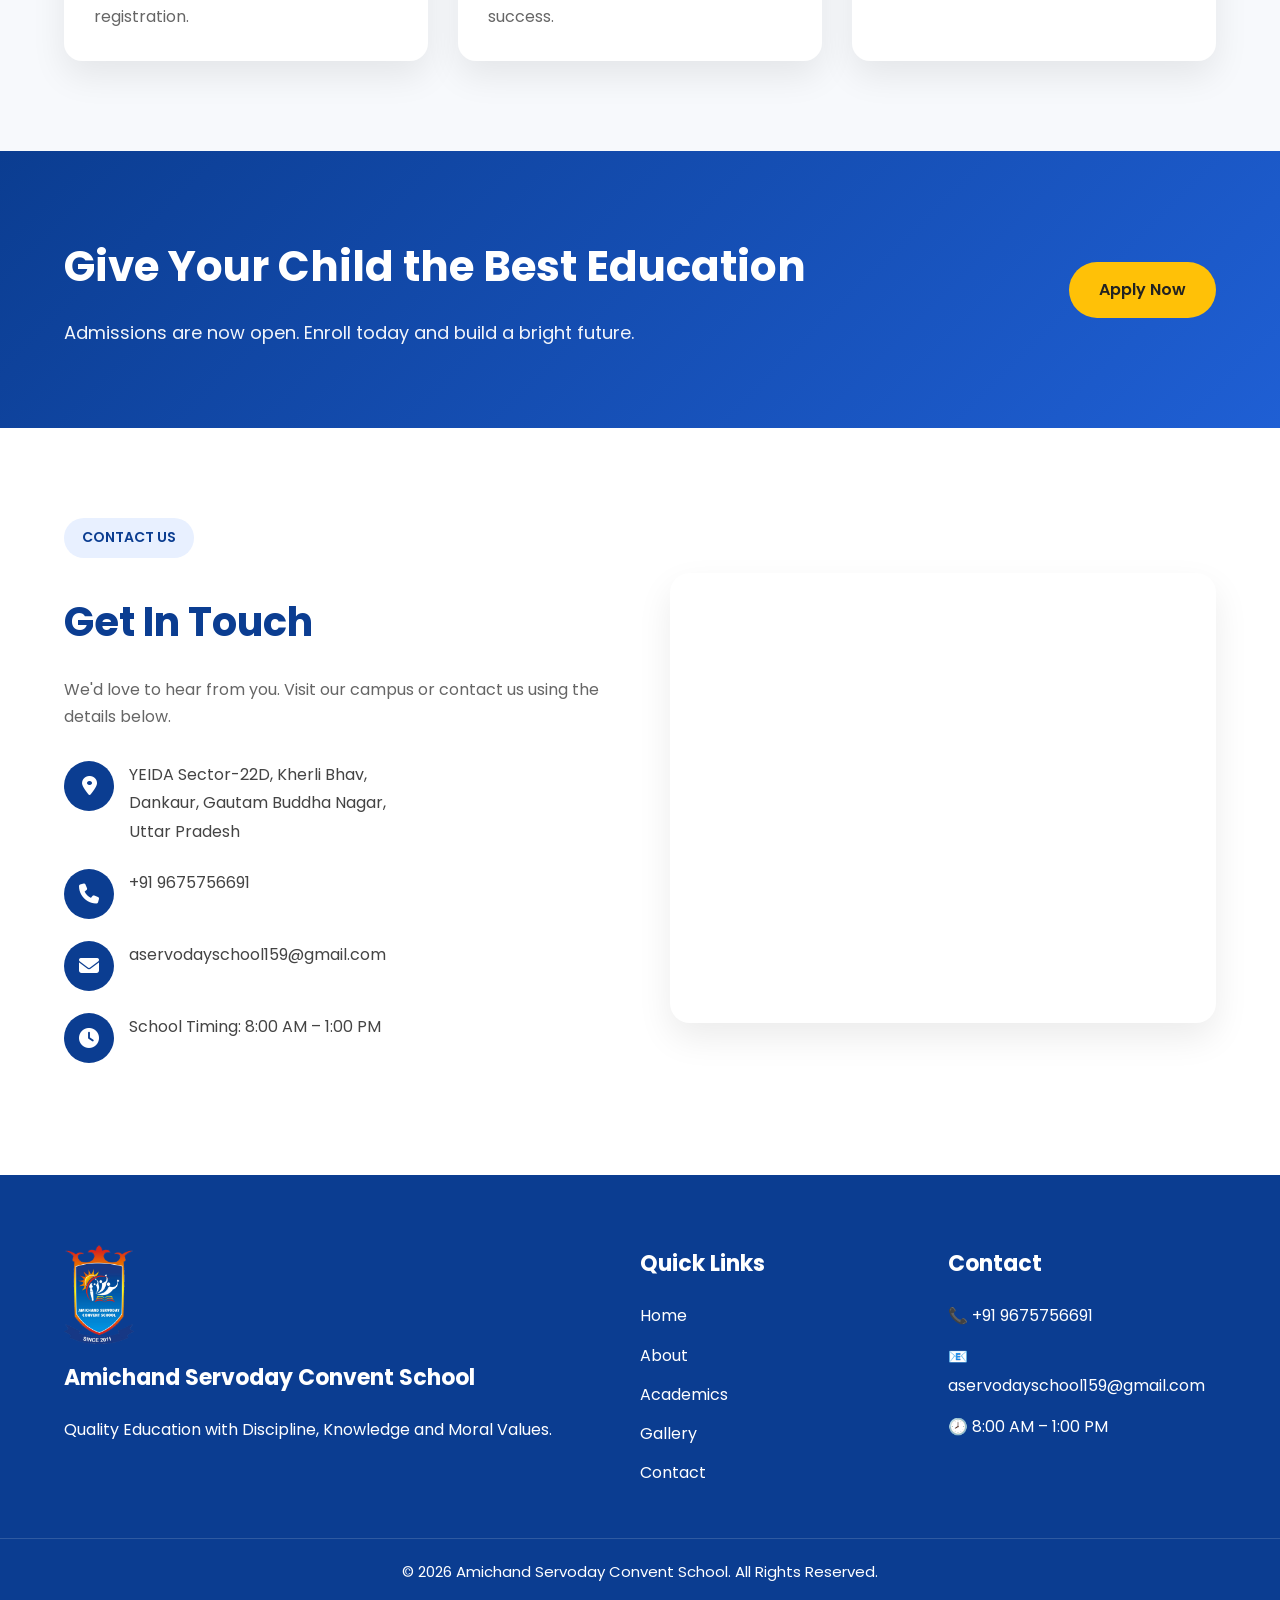
==== commit d565dfcd: "SEO update" ====
--- a/index.html
+++ b/index.html
@@ -6,9 +6,15 @@
     <meta name="viewport" content="width=device-width, initial-scale=1.0">
     <title>Amichand Servoday Convent School</title>
 
-    <meta name="description"
-        content="Amichand Servoday Convent School - Nursery to Class VIII">
-
+   <meta name="description" content="Amichand Servoday Convent School, Kherli Bhaw, Dankaur, Greater Noida. English Medium School from Nursery to Class VIII. Admissions Open 2026-27.">
+
+<meta name="keywords" content="Amichand Servoday Convent School, Dankaur School, Best School in Dankaur, Nursery Admission, English Medium School">
+
+<meta name="robots" content="index, follow">
+
+<meta name="author" content="Amichand Servoday Convent School">
+
+<link rel="canonical" href="https://aservoday.github.io/amichand-servoday-school/">
     <link rel="stylesheet" href="assets/css/style.css">
     <link rel="stylesheet" href="assets/css/responsive.css">
 
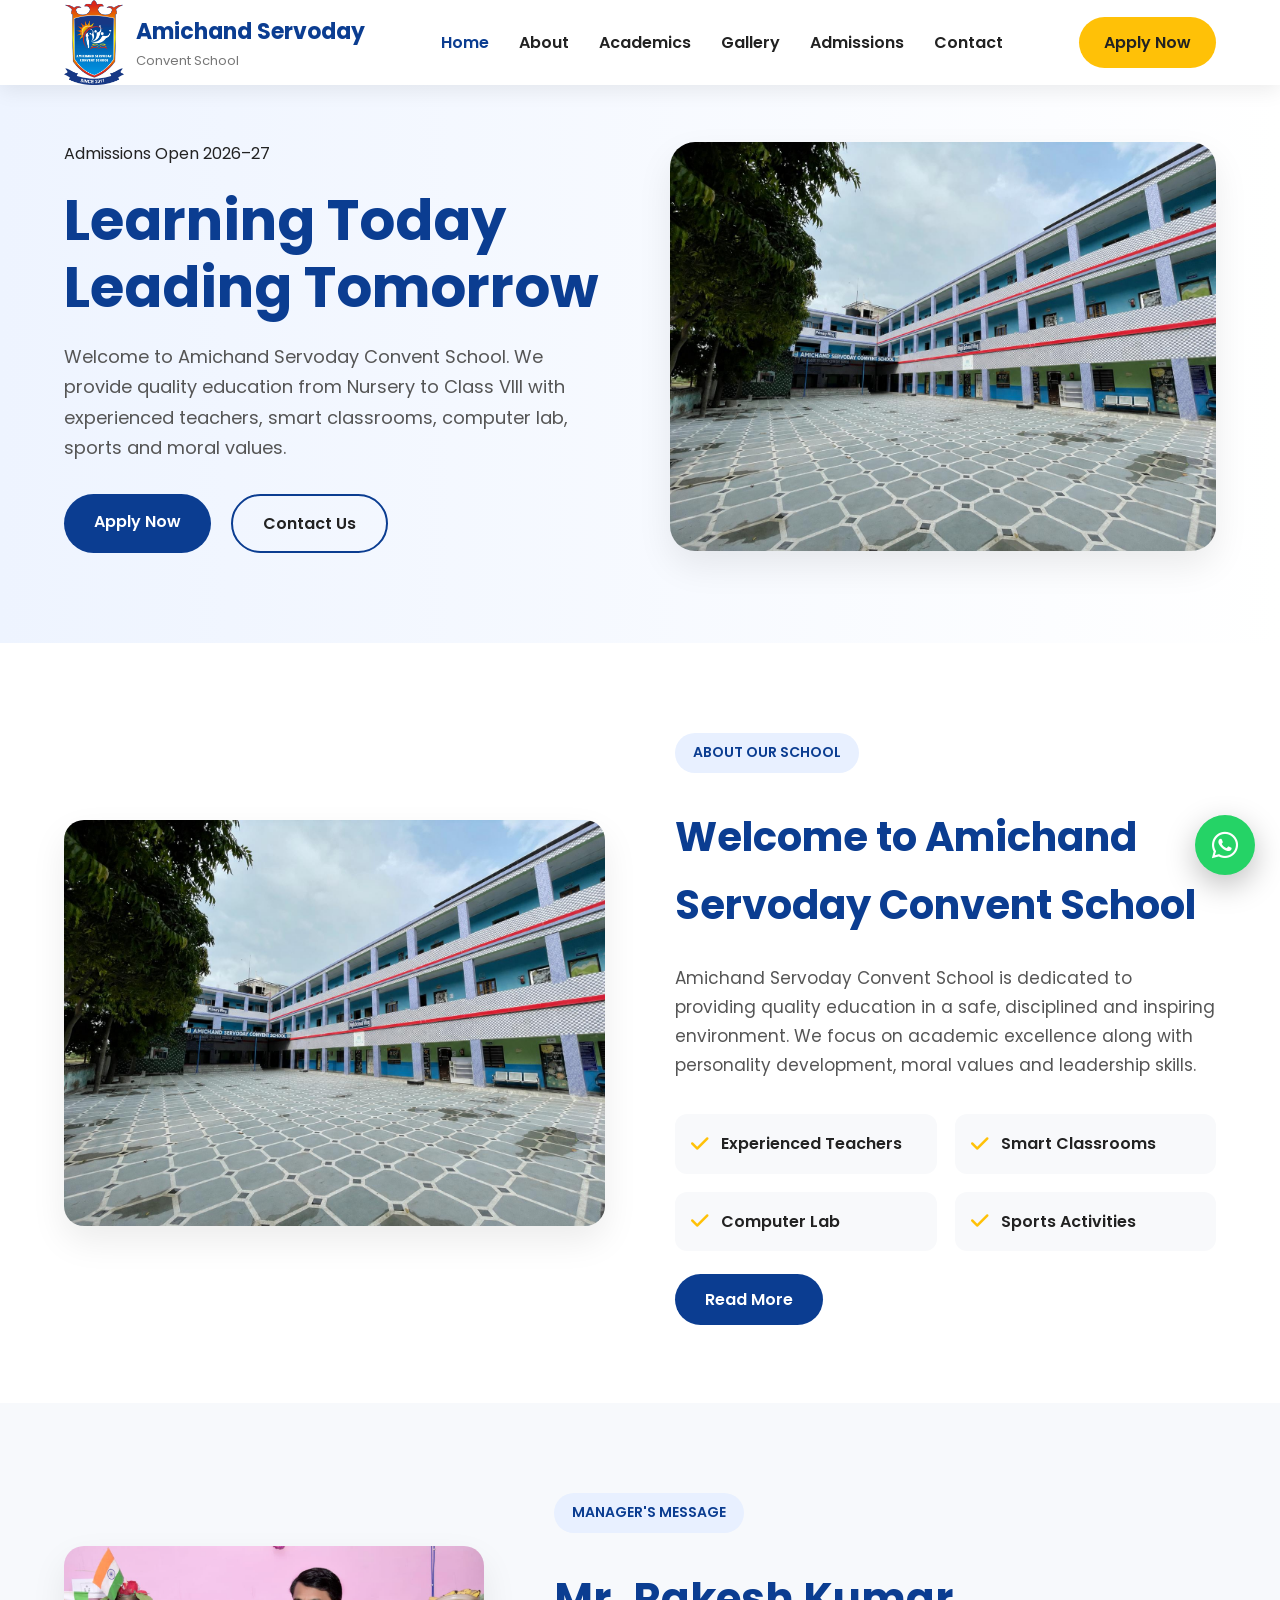
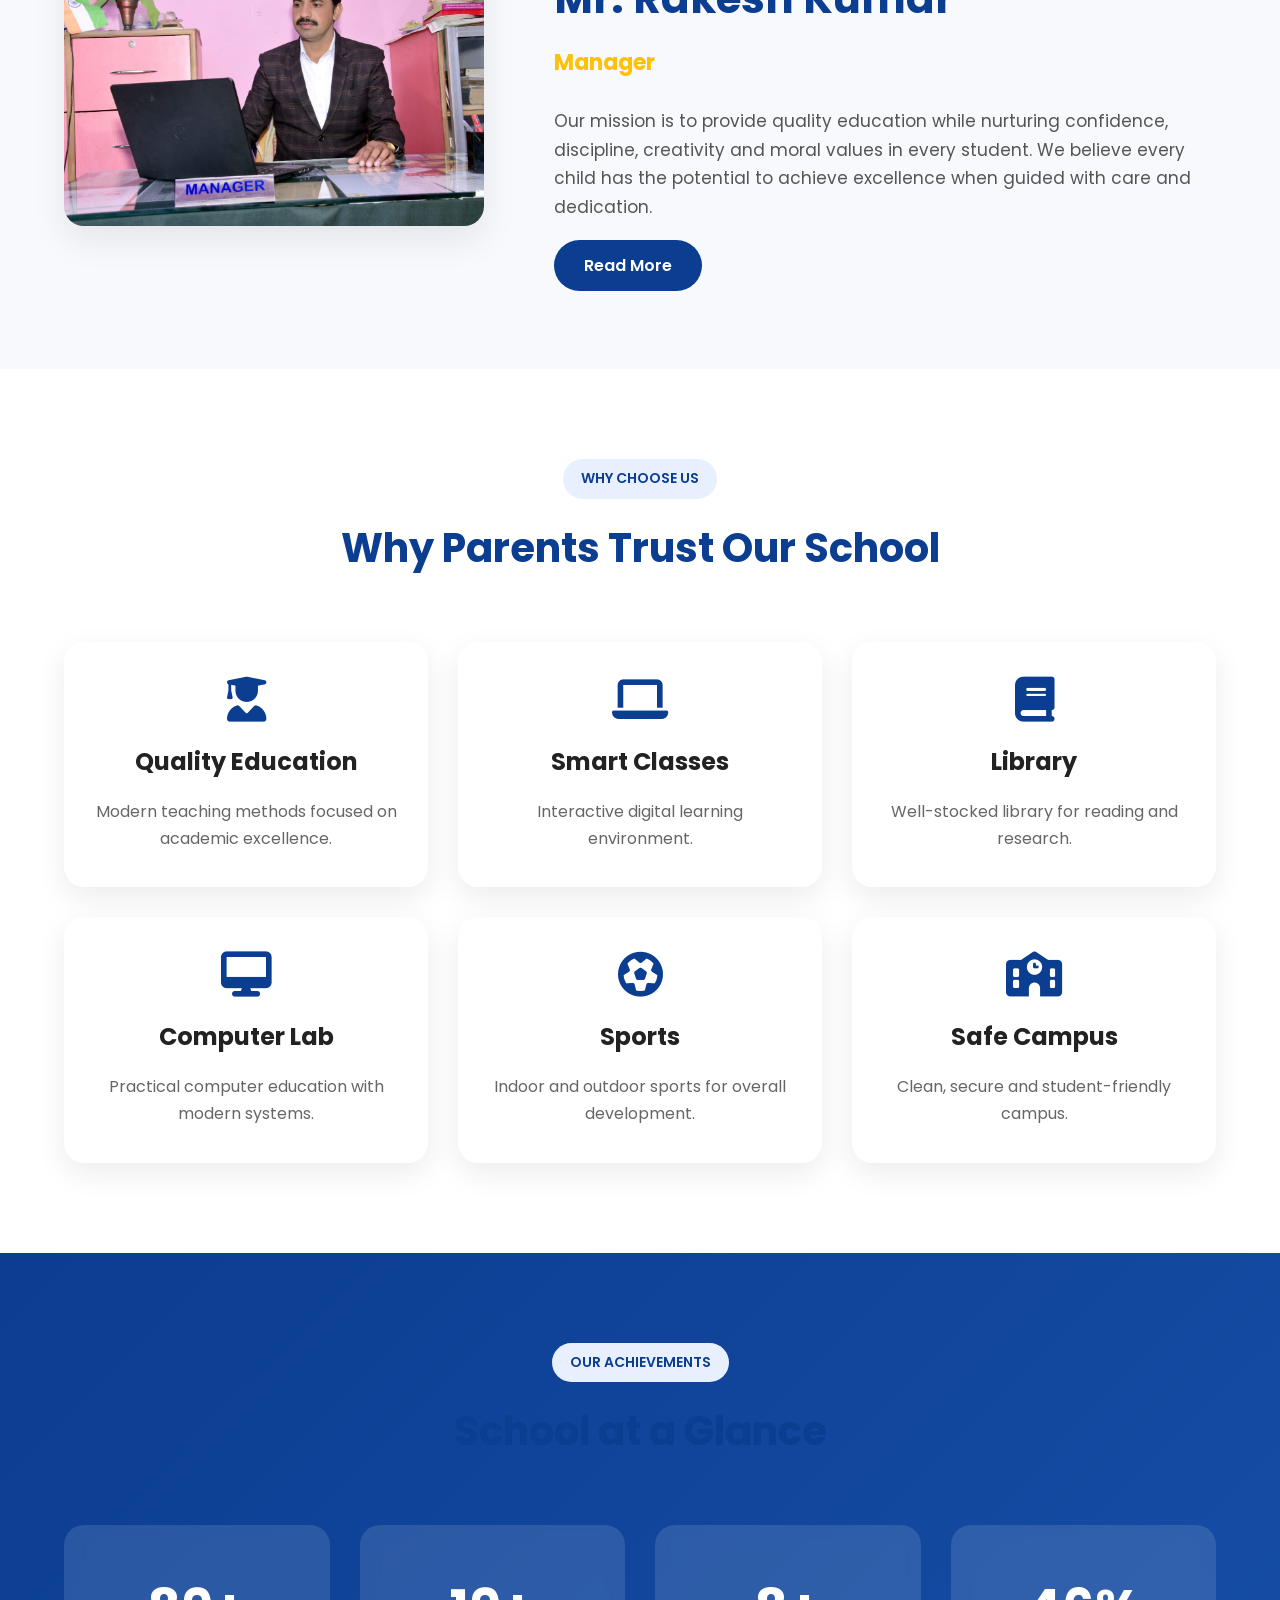
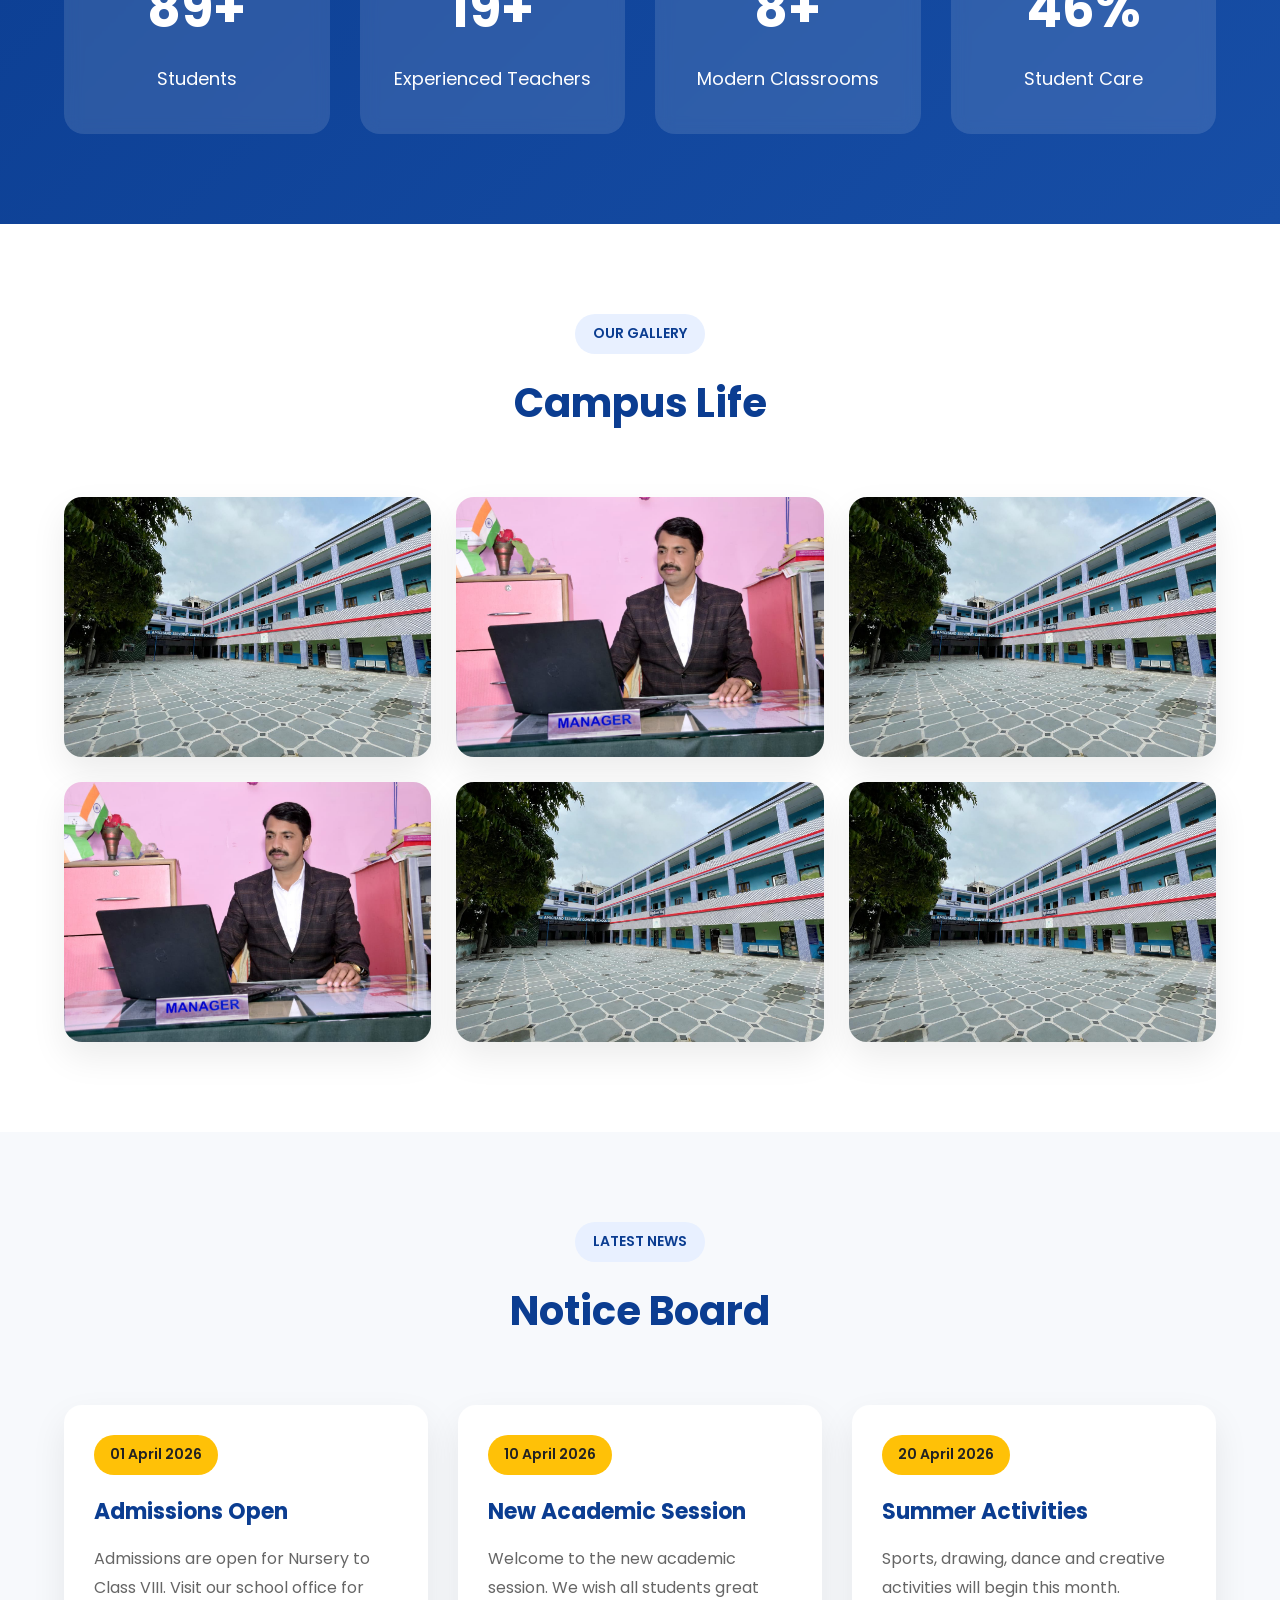
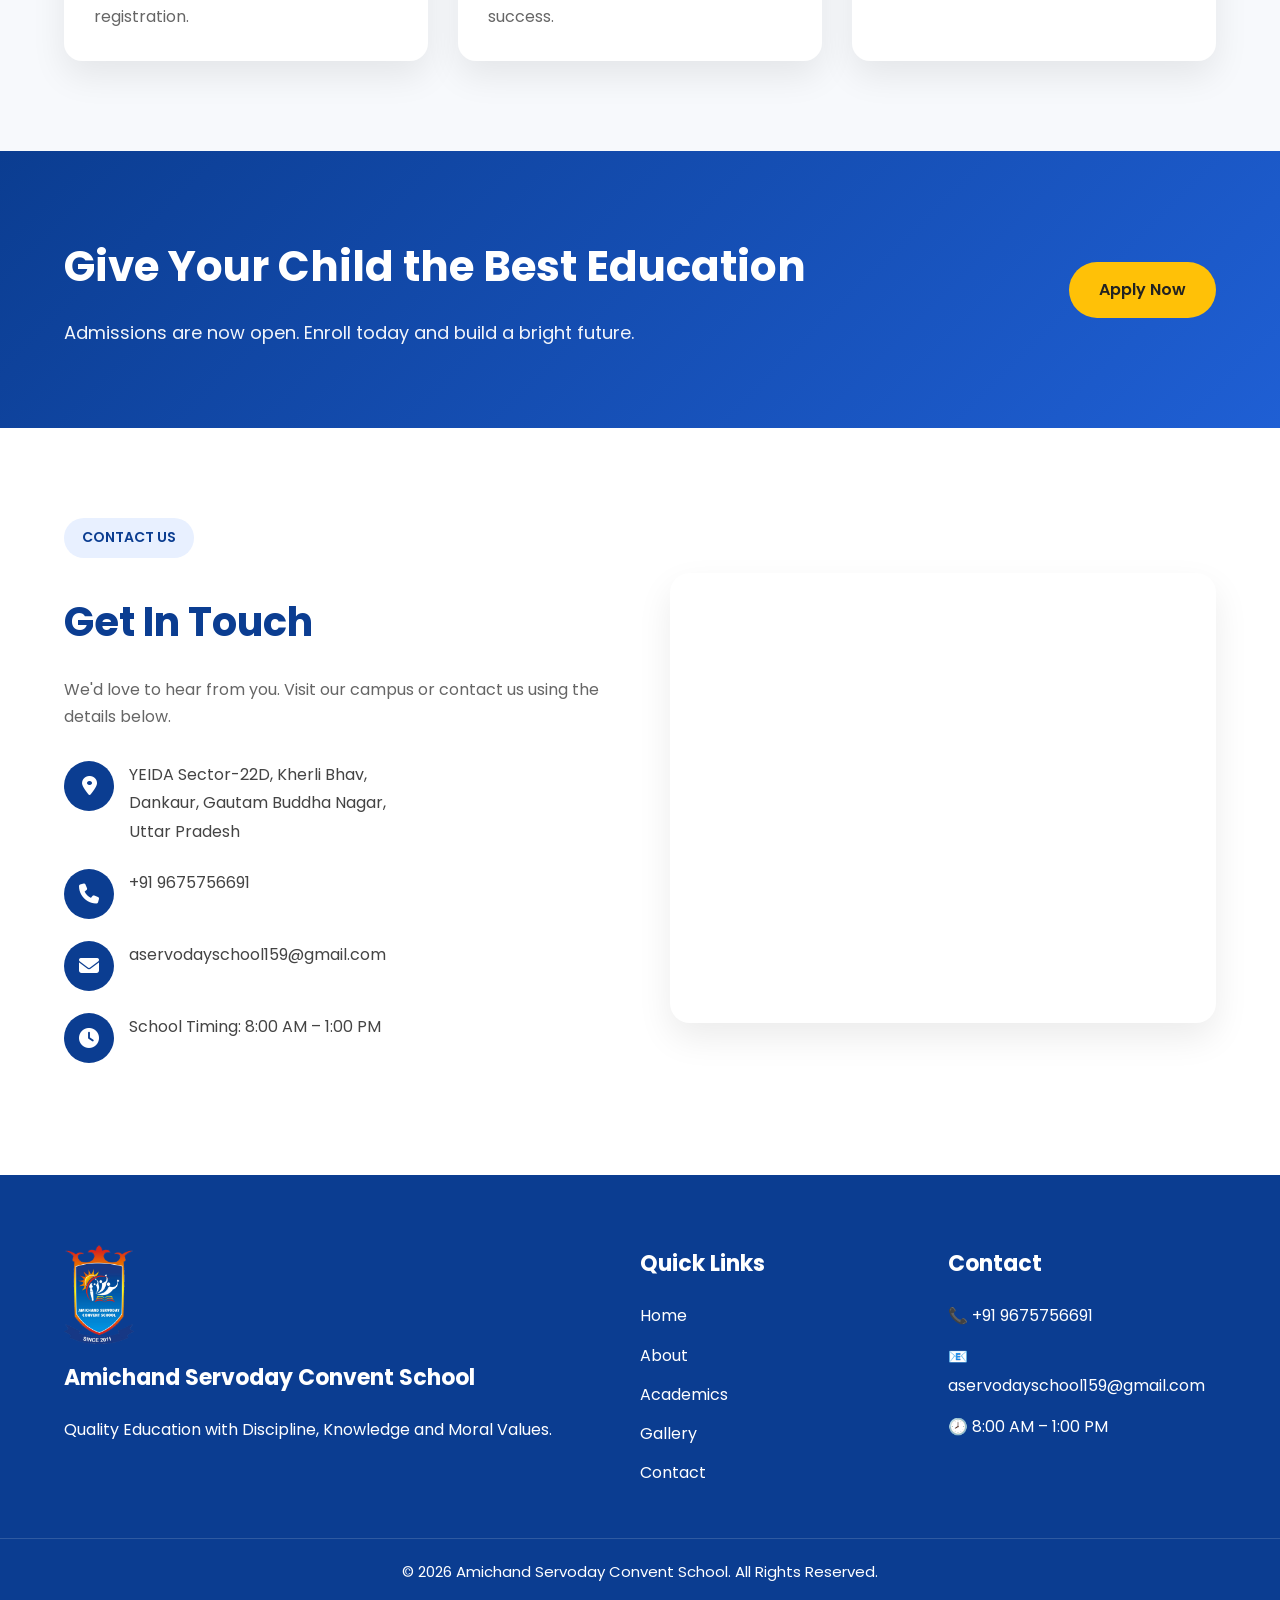
==== commit 200e7b1a: "Update index.html" ====
--- a/index.html
+++ b/index.html
@@ -22,6 +22,29 @@
 
     <link rel="stylesheet"
         href="https://cdnjs.cloudflare.com/ajax/libs/font-awesome/6.7.2/css/all.min.css">
+    <script type="application/ld+json">
+{
+  "@context":"https://schema.org",
+  "@type":"School",
+  "name":"Amichand Servoday Convent School",
+  "url":"https://aservoday.github.io/amichand-servoday-school/",
+  "logo":"https://aservoday.github.io/amichand-servoday-school/assets/images/logo.png",
+  "image":"https://aservoday.github.io/amichand-servoday-school/assets/images/logo.png",
+  "description":"Amichand Servoday Convent School is an English Medium School located at Kherli Bhaw, Dankaur, Greater Noida offering education from Nursery to Class VIII.",
+  "telephone":"+91-9675756691",
+  "address":{
+    "@type":"PostalAddress",
+    "streetAddress":"Kherli Bhaw",
+    "addressLocality":"Dankaur",
+    "addressRegion":"Uttar Pradesh",
+    "postalCode":"203201",
+    "addressCountry":"IN"
+  },
+  "sameAs":[
+    "https://www.instagram.com/amichandservoday_sec22d"
+  ]
+}
+</script>
 </head>
 
 <body>
